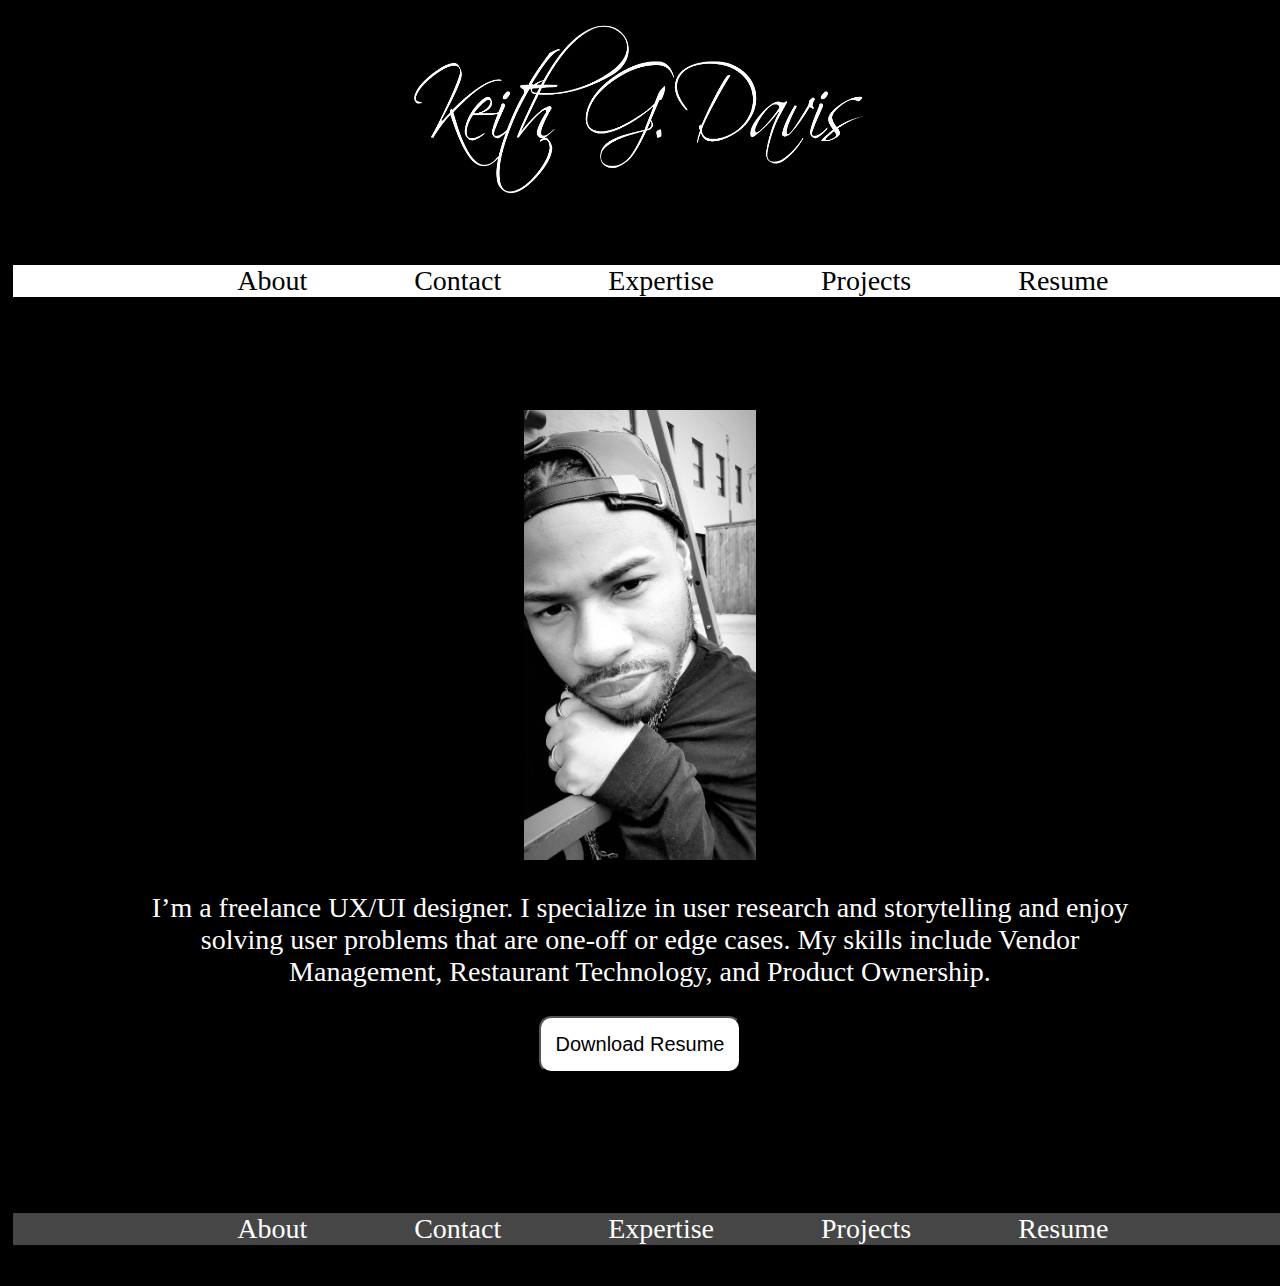
==== index.html @ 2d96625b "Create" ====
<!DOCTYPE html>
<html>
    <head>
        <link rel="stylesheet" href="CSS/style.css"/>
        <title>Keith G. Davis</title>
    </head>
    <body>
        <header class="navigation">
           <div class= "logo">
               <img class="logo" src="Images/Untitled_page-0001.jpg">
           </div>
           <nav class="inline-block">
               <ul>
                   <li>About</li>
                   <li>Contact</li>
                   <li>Expertise</li>
                   <li>Projects</li>
                   <li>Resume</li>
               </ul>
           </nav>
        </header>
        <section class="heroImg">
            <div class="content">
                <img class="face" src="Images/87268050_10213458136286258_2607334135546511360_n.jpg">
                <p>
                    I’m a freelance UX/UI designer. I specialize in user research and storytelling and enjoy solving user problems that are one-off or edge cases. My skills include Vendor Management, Restaurant Technology, and Product Ownership.
                </p>
                <button>Download Resume</button>
            </div>
        </section>
        <footer>
            <nav class="bottomNav">
                <ul>
                    <li>About</li>
                    <li>Contact</li>
                    <li>Expertise</li>
                    <li>Projects</li>
                    <li>Resume</li> 
                </ul>
            </nav>
        </footer>
    </body>
</html>
---- CSS/style.css ----
.logo{
    width: 500px;
    height: 250px;
    margin: auto;
    padding:1px;
    background-color: #000000;
    text-align: center;
}
nav {
    width:100%;
    padding: 1%;
    font-size: 28px;
}
.navigation{
    overflow: hidden;
}
header ul {
    width: auto;
    margin:auto;
    list-style: none;
    background-color: #FFFFFF;
    text-align: center;
}
header li{
    display: inline-block;
    padding: 0px 50px;
}
.heroImg {
    height: 25;
    width: 25;
    padding: 100px 15px;
    vertical-align: middle;
}
.face{
    height: 450px;
}
.content{
    width: 1000px;
    margin: auto;
    text-align: center;
}
button{
    background-color: #FFFFFF;
    font-size: 20px;
    padding: 15px;
    border-radius: 12px;
}
footer ul {
    background-color: #464646;
    list-style: none;
    width: auto;
    margin-left:auto;
    text-align: center;
}
footer li{
    display: inline-block;
    padding: 0px 50px;
    color: #FFFFFF;
}
.bottomNav{
    font-size: 28px;
    display:inline-block;
    vertical-align:top;
}
body {
    background-color: black;
    margin: 0;
}
p{
    font-size: 28px;
    color: white;
    text-align: center;
}
.parentContainer{
    display: flex;
    background-color: #000000;
    padding: 5px;
    align-items: center;
    justify-content: center;
}
.flexChild{
    background-color: #46464681;
    color:#FFFFFF;
    padding: 25px;
    margin: 10px;
    height: 75px;
    width: 300px;
    text-align: center;
    font-size: 24px;
    border-radius: 15px;
}
.workGrid{
    display:grid;
    height: auto;
    padding: 50px;
    grid-template-columns: auto auto auto;
    justify-content: center;
    align-content: start;
    grid-gap: 50px;
    background-color: #000000;
}
.project{
    background-color: #464646;
    color: #FFFFFF;
    border-radius: 10px;
    width: 600px;
    height: 1000px;
    padding: 3px 50px 5px 50px;
    text-align: center;
}
.project1{
    border-radius: 45px;
}
.project2{
    border-radius: 45px;
}
.project3{
    border-radius: 45px;
}
h4{
    font-size: 32px;
    font-family: Cambria, Cochin, Georgia, Times, 'Times New Roman', serif;
}
@media only screen and (max-width: 900px){
    #parentContainer{
        display: flex;
        flex-direction: column;
        background-color: #000000;
        padding: 5px;
        align-items: center;
        justify-content: center;
    }
    #flexChild{
        background-color: #46464681;
        color:#FFFFFF;
        padding: 25px;
        margin: 10px;
        height: 75px;
        width: 100%;
        text-align: center;
        font-size: 5px;
        border-radius: 15px;
    }
    .workGrid{
        display: grid;
        height: auto;
        margin: 0px;
        padding: 0px 100px 100px 100px;
        grid-template-columns: 1fr;
        background-color: #000000;
        align-content: start;
        grid-gap: 50px; 
    }
}
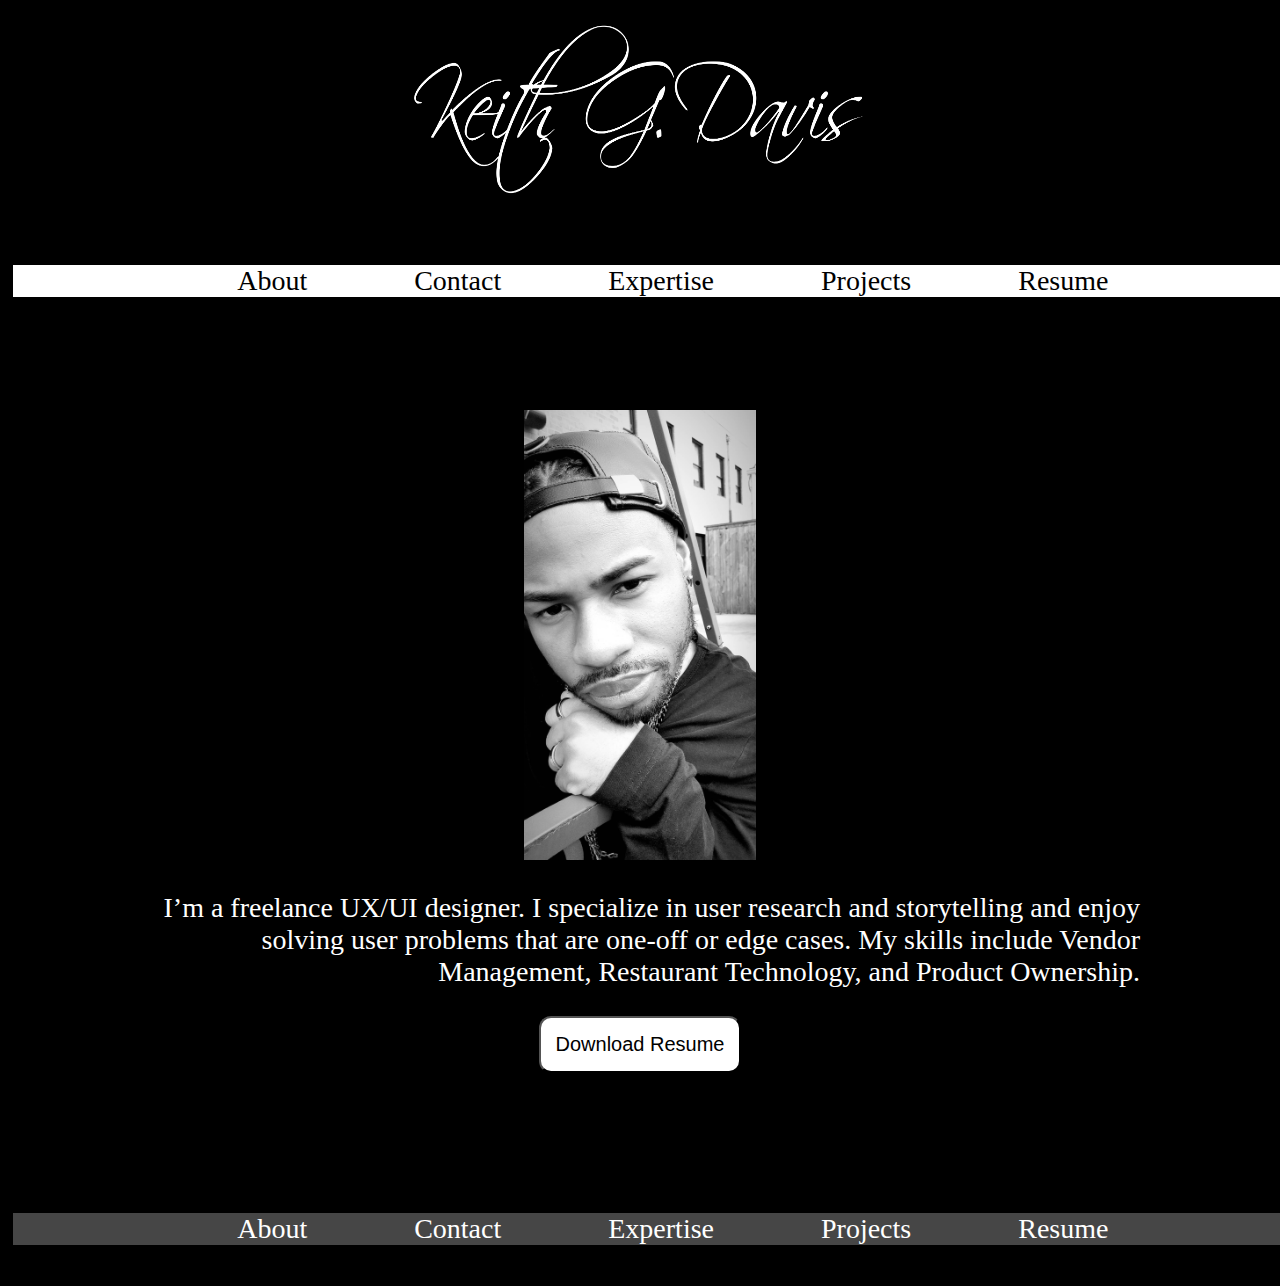
==== commit 8a7becc2: "Tuesday Changes" ====
--- a/index.html
+++ b/index.html
@@ -25,7 +25,10 @@
                 <p>
                     I’m a freelance UX/UI designer. I specialize in user research and storytelling and enjoy solving user problems that are one-off or edge cases. My skills include Vendor Management, Restaurant Technology, and Product Ownership.
                 </p>
-                <button>Download Resume</button>
+                
+                <a href="/docs/Keith Davis Resume.docx" download="Keith Davis Resume">
+                    <button>Download Resume</button>
+                  </a>
             </div>
         </section>
         <footer>
@@ -40,4 +43,6 @@
             </nav>
         </footer>
     </body>
+    <script src="https://ajax.googleapis.com/ajax/libs/jquery/3.5.1/jquery.min.js"></script>
+    <script src="js/index.js"></script>
 </html>--- a/CSS/style.css
+++ b/CSS/style.css
@@ -69,7 +69,7 @@
 p{
     font-size: 28px;
     color: white;
-    text-align: center;
+    text-align: right;
 }
 .parentContainer{
     display: flex;
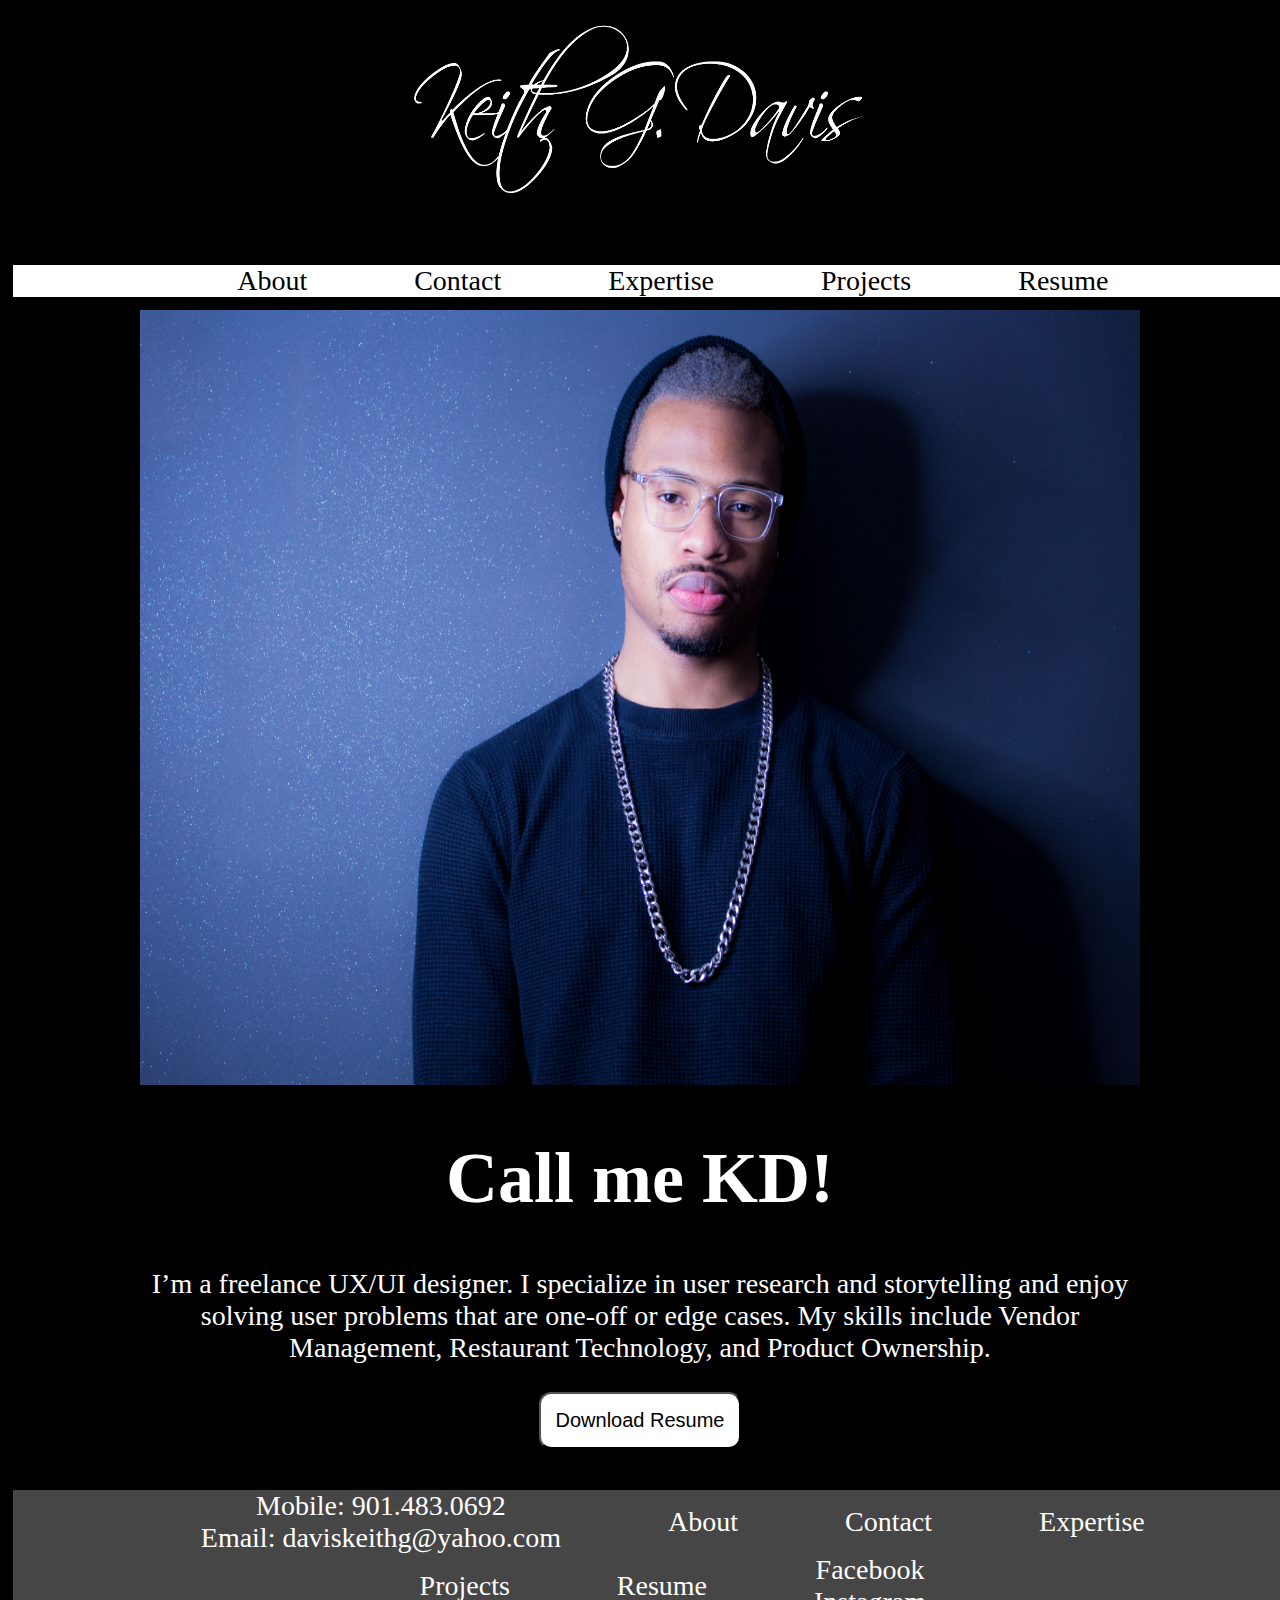
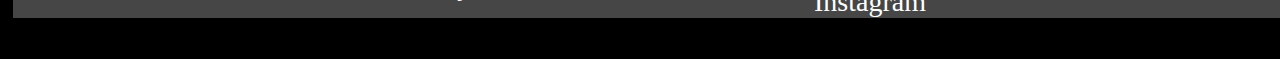
==== commit 6a99fc90: "Final Edits" ====
--- a/index.html
+++ b/index.html
@@ -11,7 +11,7 @@
            </div>
            <nav class="inline-block">
                <ul>
-                   <li>About</li>
+                    <li>About</li>
                    <li>Contact</li>
                    <li>Expertise</li>
                    <li>Projects</li>
@@ -21,7 +21,9 @@
         </header>
         <section class="heroImg">
             <div class="content">
-                <img class="face" src="Images/87268050_10213458136286258_2607334135546511360_n.jpg">
+                
+                <img class="face" src="Images/IMG_1318.jpg">
+                <h1>Call me KD!</h1>
                 <p>
                     I’m a freelance UX/UI designer. I specialize in user research and storytelling and enjoy solving user problems that are one-off or edge cases. My skills include Vendor Management, Restaurant Technology, and Product Ownership.
                 </p>
@@ -34,11 +36,13 @@
         <footer>
             <nav class="bottomNav">
                 <ul>
+                    <li>Mobile: 901.483.0692 <br>Email: daviskeithg@yahoo.com</li>
                     <li>About</li>
                     <li>Contact</li>
                     <li>Expertise</li>
                     <li>Projects</li>
                     <li>Resume</li> 
+                    <li>Facebook <br>Instagram</li>
                 </ul>
             </nav>
         </footer>
--- a/CSS/style.css
+++ b/CSS/style.css
@@ -25,14 +25,20 @@
     display: inline-block;
     padding: 0px 50px;
 }
+h1{
+    font-size: 72px;
+    color: white;
+    font-family:'Times New Roman', Times, serif;
+}
 .heroImg {
-    height: 25;
-    width: 25;
-    padding: 100px 15px;
+    height: 15;
+    width: 15;
+    padding: 50px 50x;
     vertical-align: middle;
 }
 .face{
-    height: 450px;
+    height: 775px;
+    width: 1000px;
 }
 .content{
     width: 1000px;
@@ -56,6 +62,7 @@
     display: inline-block;
     padding: 0px 50px;
     color: #FFFFFF;
+    vertical-align: middle;
 }
 .bottomNav{
     font-size: 28px;
@@ -69,7 +76,7 @@
 p{
     font-size: 28px;
     color: white;
-    text-align: right;
+    text-align: center;
 }
 .parentContainer{
     display: flex;
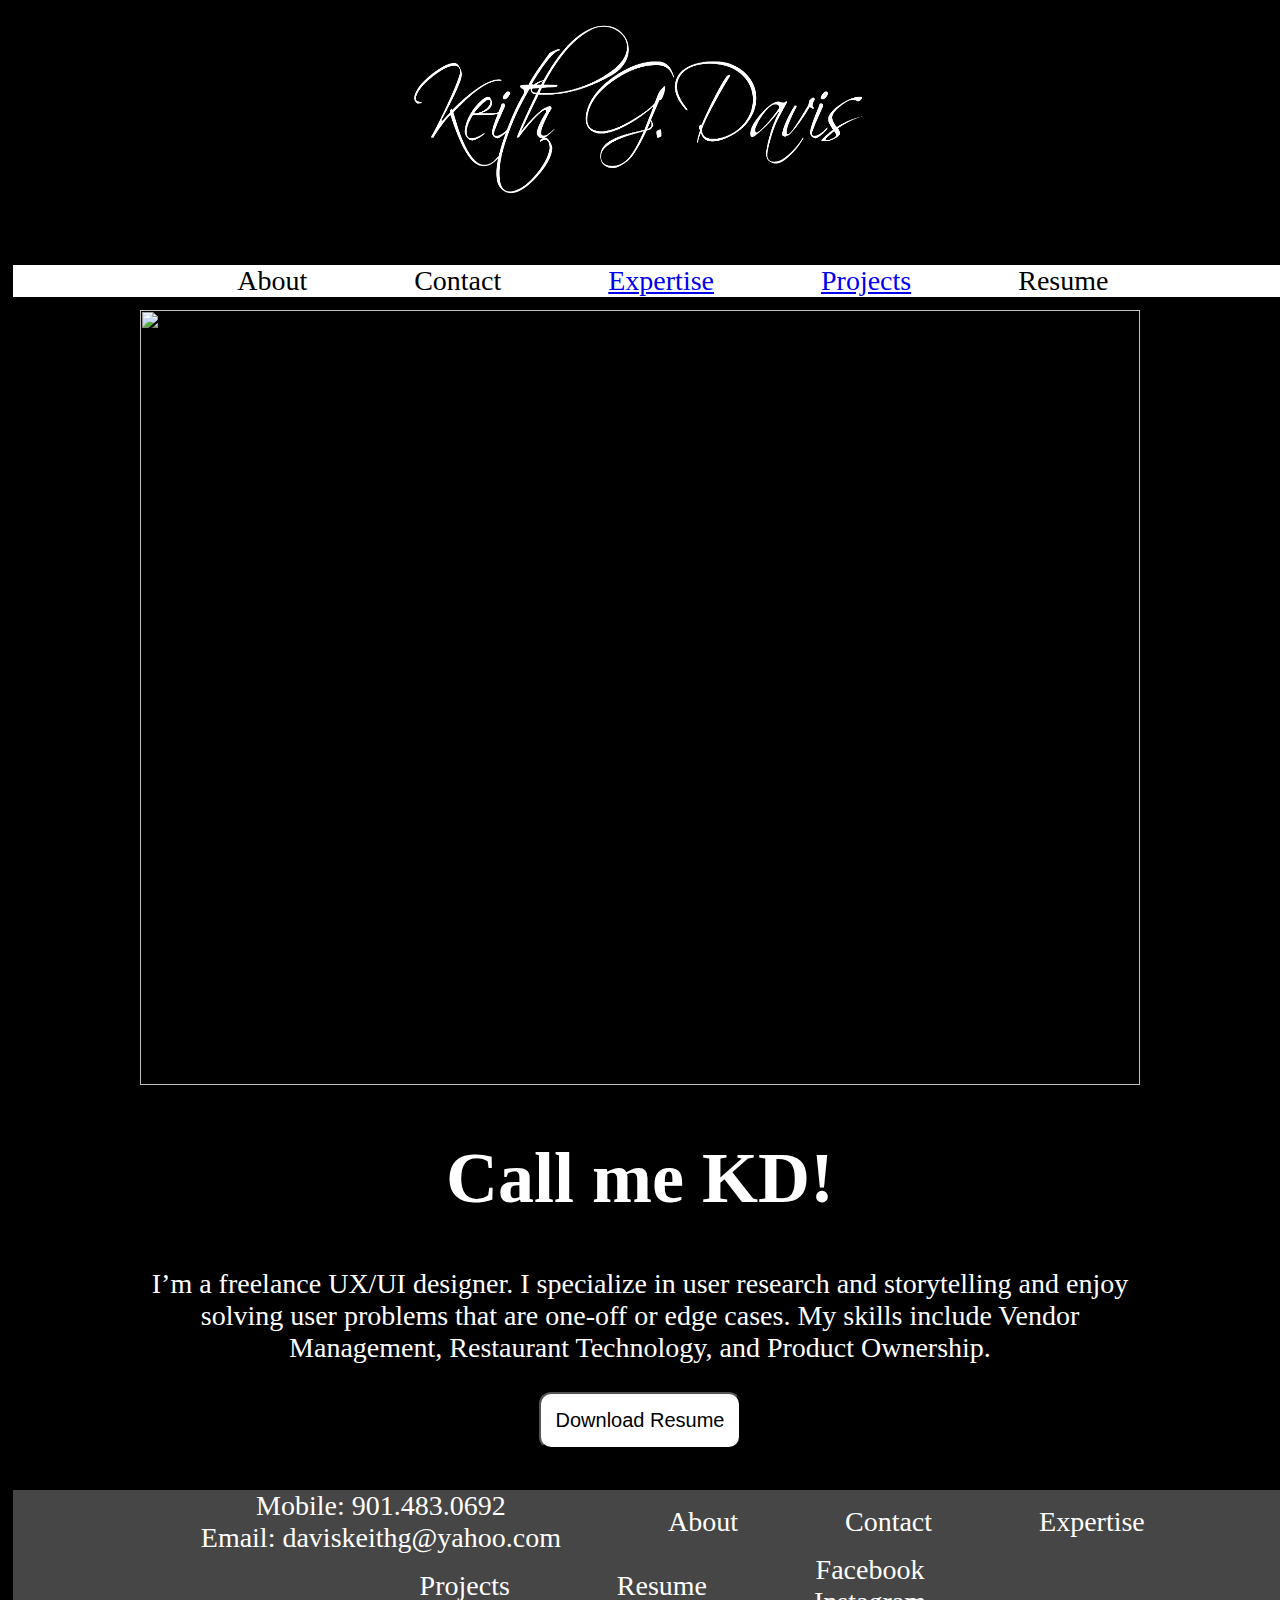
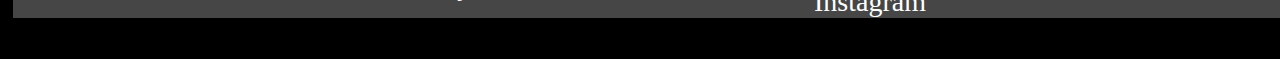
==== commit 36ecdbde: "Added Links" ====
--- a/index.html
+++ b/index.html
@@ -13,8 +13,8 @@
                <ul>
                     <li>About</li>
                    <li>Contact</li>
-                   <li>Expertise</li>
-                   <li>Projects</li>
+                   <li class="navItem"> <a href="https://londonchristian.github.io/UX_UI_HW19/skills">Expertise</a></li>
+                   <li class="navItem"><a href="https://londonchristian.github.io/UX_UI_HW19/works">Projects</a></li>
                    <li>Resume</li>
                </ul>
            </nav>
--- a/CSS/style.css
+++ b/CSS/style.css
@@ -63,6 +63,7 @@
     padding: 0px 50px;
     color: #FFFFFF;
     vertical-align: middle;
+    max-width:max-content;
 }
 .bottomNav{
     font-size: 28px;
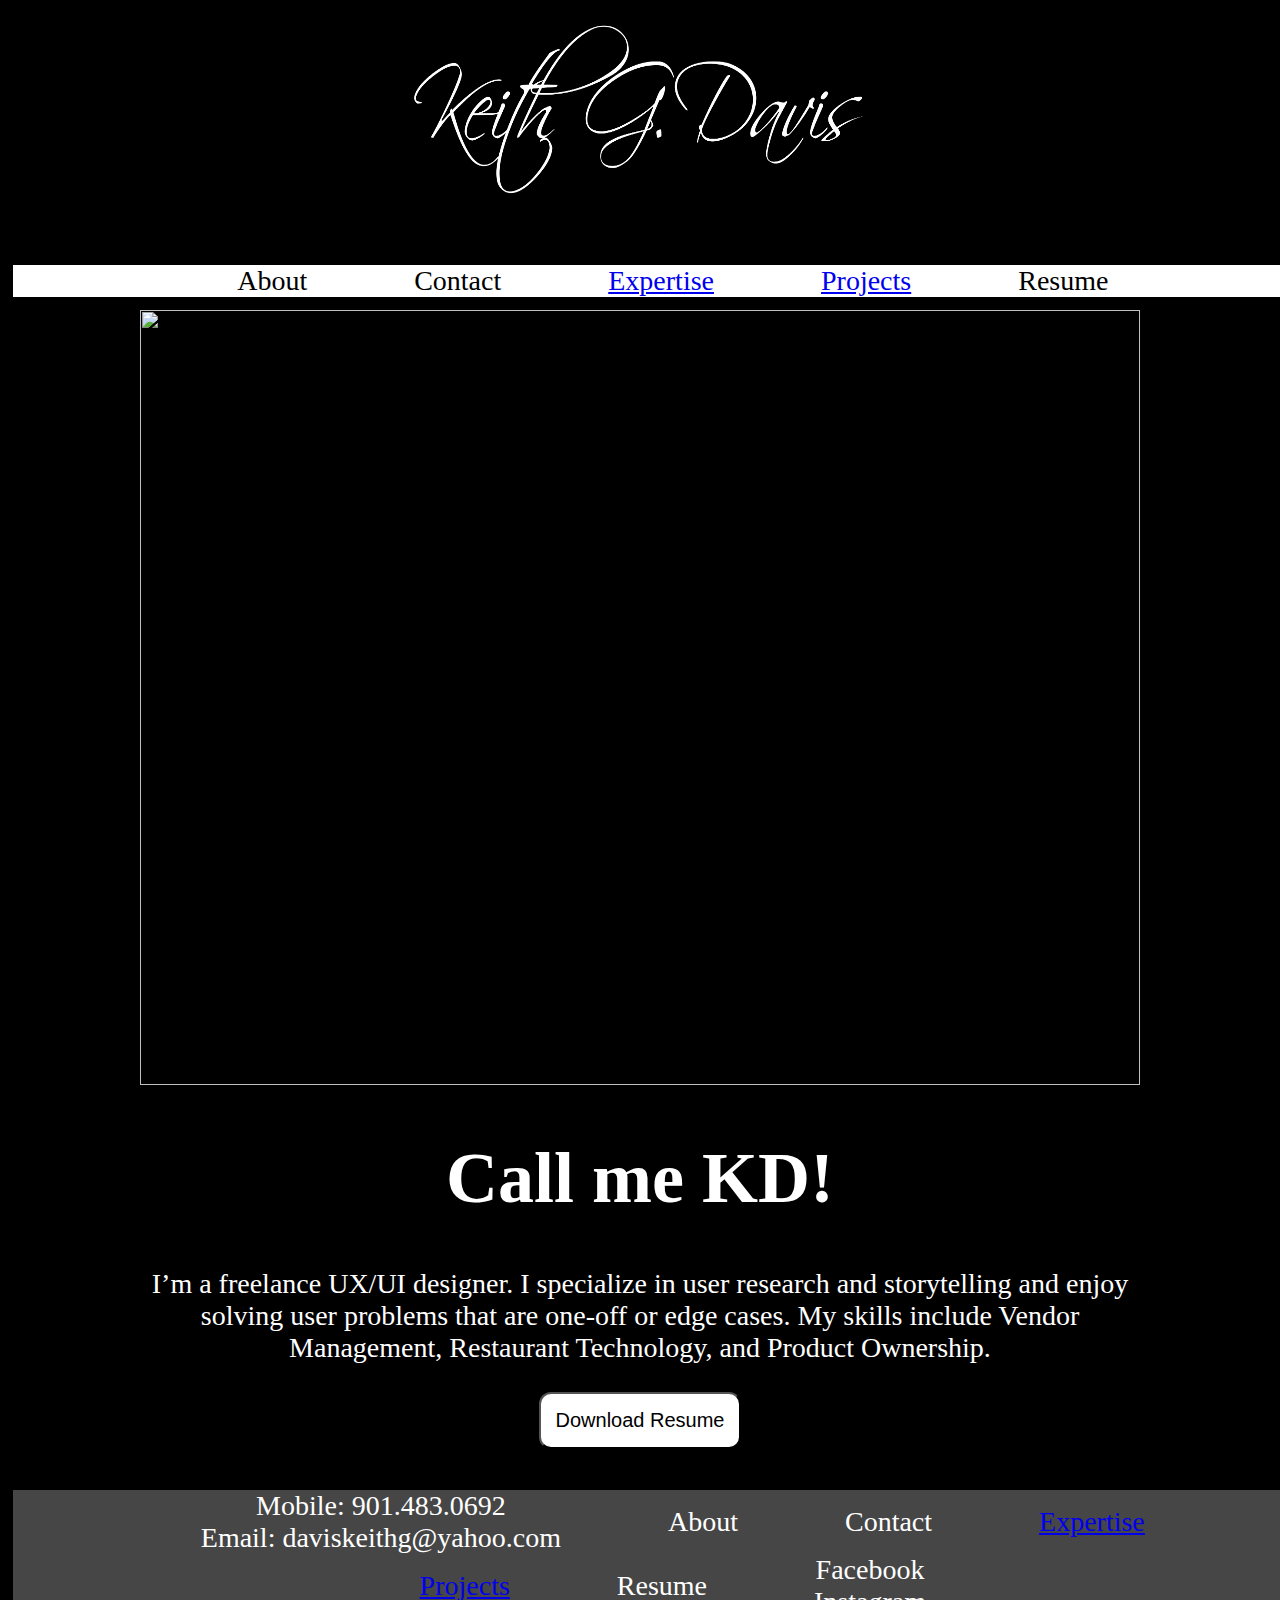
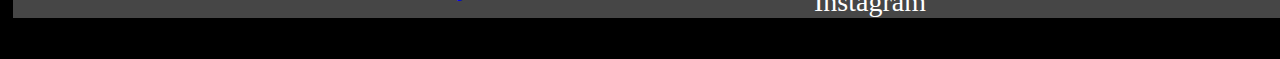
==== commit 9d31d14f: "Updates" ====
--- a/index.html
+++ b/index.html
@@ -39,8 +39,8 @@
                     <li>Mobile: 901.483.0692 <br>Email: daviskeithg@yahoo.com</li>
                     <li>About</li>
                     <li>Contact</li>
-                    <li>Expertise</li>
-                    <li>Projects</li>
+                    <li class="navItem"> <a href="https://londonchristian.github.io/UX_UI_HW19/skills">Expertise</a></li>
+                    <li class="navItem"><a href="https://londonchristian.github.io/UX_UI_HW19/works">Projects</a></li>
                     <li>Resume</li> 
                     <li>Facebook <br>Instagram</li>
                 </ul>
